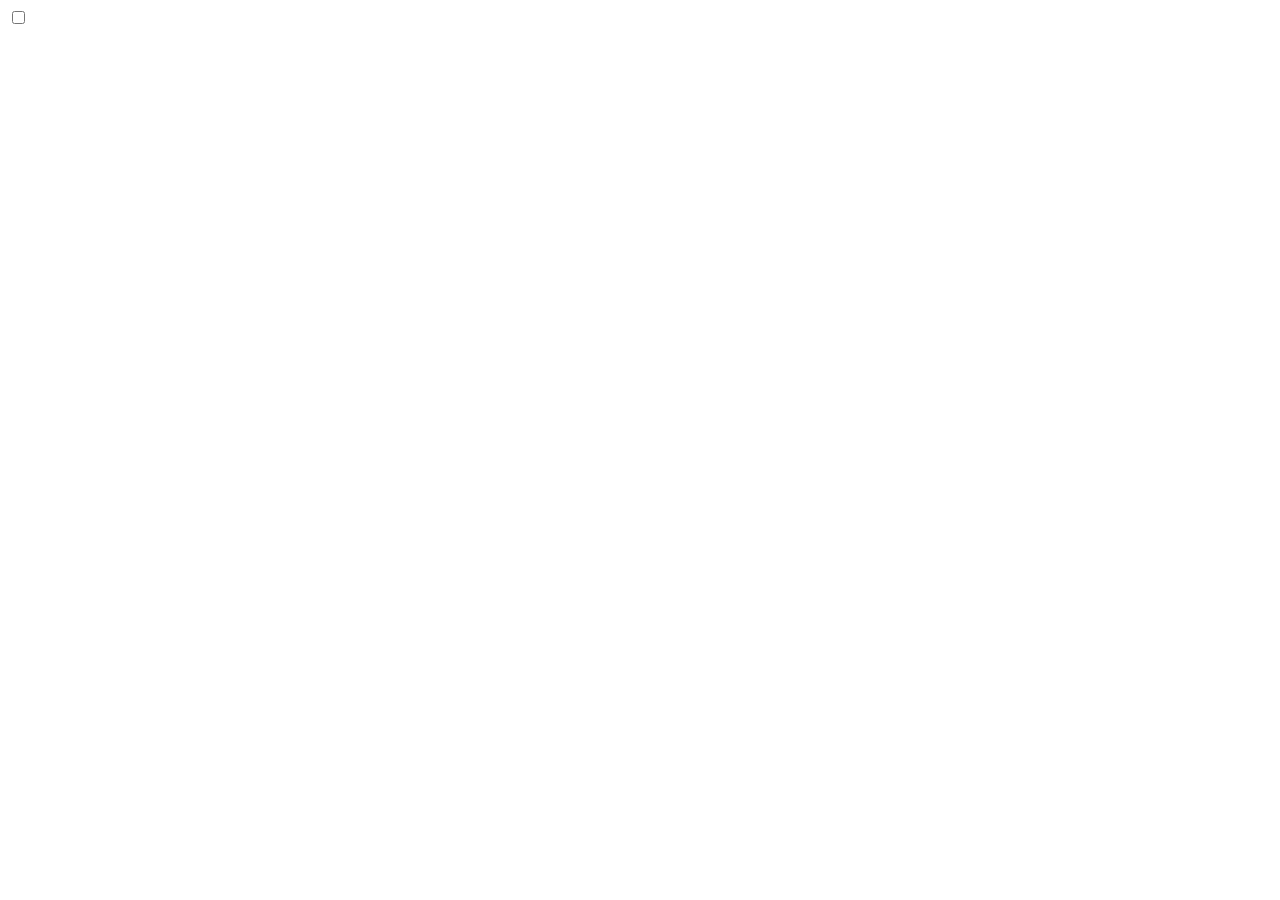
==== details.html @ 058391f9 "first commit!" ====
<!DOCTYPE html>
<html lang="en">
<head>
<meta charset="UTF-8">
<meta name="viewport" content="width=device-width, initial-scale=1.0">
<title>Checkbox Toggle Visibility</title>
<link rel="stylesheet" href="style.css">
</head>
<body>

<!-- Checkbox input -->
<input type="checkbox" id="toggleCheckbox">

<!-- Element to show/hide -->
<div class="hiddenContent">
    This content will show when the checkbox is checked.
</div>

</body>
</html>
---- style.css ----
/* Initially hide the element */
.hiddenContent {
    display: none;
}

/* When the checkbox is checked, display the element */
#toggleCheckbox:checked ~ .hiddenContent {
    display: block;
}
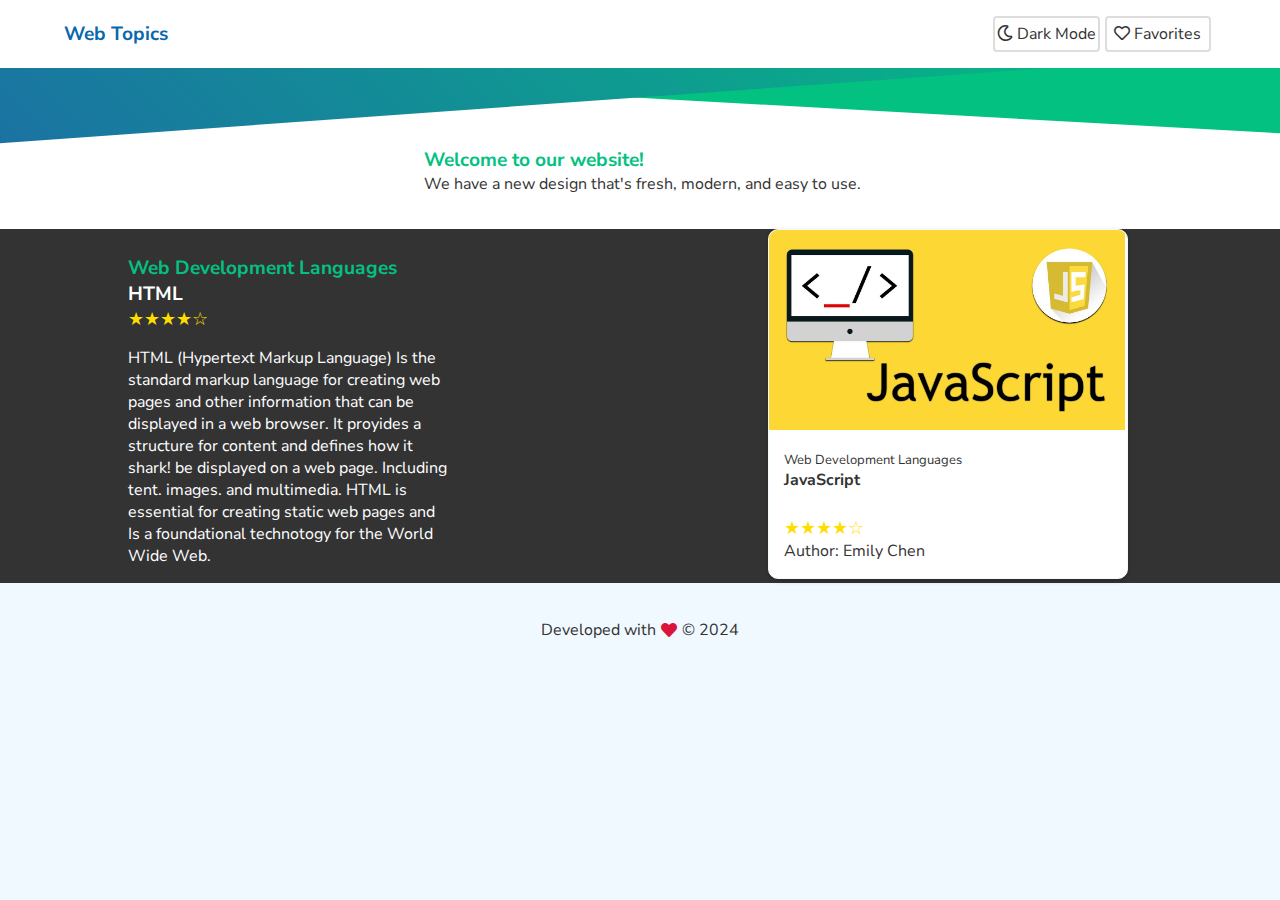
==== commit d11be36d: "updated" ====
--- a/details.html
+++ b/details.html
@@ -1,20 +1,152 @@
 <!DOCTYPE html>
 <html lang="en">
+
 <head>
-<meta charset="UTF-8">
-<meta name="viewport" content="width=device-width, initial-scale=1.0">
-<title>Checkbox Toggle Visibility</title>
-<link rel="stylesheet" href="style.css">
+    <meta charset="UTF-8">
+    <meta name="viewport" content="width=device-width, initial-scale=1.0">
+    <title>Web Topics</title>
+    <link rel="stylesheet" href="styles.css">
+    <link rel="stylesheet" href="https://use.fontawesome.com/releases/v5.15.4/css/all.css">
+    <link rel="shortcut icon" href="favicon.ico" type="image/x-icon">
+    <link href="https://fonts.googleapis.com/css2?family=Nunito+Sans:ital,opsz,wght@0,6..12,200..1000;1,6..12,200..1000&display=swap" rel="stylesheet">
 </head>
+
 <body>
+    <script>
+        document.addEventListener('DOMContentLoaded', (event) => {
+            const toggle = document.getElementById('darkmode');
+            toggle.addEventListener('change', function() {
+                if (this.checked) {
+                    document.body.classList.add('dark-mode');
+                } else {
+                    document.body.classList.remove('dark-mode');
+                }
+            });
+        });
+        
+        </script>
+        
+<header>
+    <section class="header-container">
+        <a id="title-name">Web Topics</a>
+        <nav>
+            <ul>
+                <li>
+                    <input type="checkbox" id="darkmode" name="darkmode">
+                    <label for="darkmode" class="label-toggle"><i class="far fa-moon"></i><a> Dark Mode</a></label>
+                </li>
 
-<!-- Checkbox input -->
-<input type="checkbox" id="toggleCheckbox">
+                <li>
+                  <input type="checkbox" id="favorites" name="favorites" hidden>
+                  <label for="favorites" class="toggle-button"><i class="far fa-heart"></i><a> Favorites</a></label>
+                  <div class="favorites-display">
+                    <p>My Favorite Topics</p>
+                    <div class="favorites">
+                      <div class="fav-item">
+                        <div class="card-fav">
+                          <img src="images/css.webp" alt="Course Image" class="card-image-fav">
+                          <div class="card-body-fav">
+                             
+                            <p class="course-lang-fav">CSS</p>
+                            <div class="star-rating-fav">
+                              ★★★☆☆
+                            </div>
+                             
+                          </div>
+                        </div>
+                        <div class="card-fav">
+                          <img src="images/cloud.jpeg" alt="Course Image" class="card-image-fav">
+                          <div class="card-body-fav">
+                             
+                            <p class="course-lang-fav">Cloud</p>
+                            <div class="star-rating-fav">
+                              ★★★★★
+                            </div>
+                             
+                          </div>
+                        </div>
+                        <div class="card-fav">
+                          <img src="images/cloud.jpeg" alt="Course Image" class="card-image-fav">
+                          <div class="card-body-fav">
+                             
+                            <p class="course-lang-fav">Cloud Computing</p>
+                            <div class="star-rating-fav">
+                              ★★★★★
+                            </div>
+                             
+                          </div>
+                        </div>
+                      </div>
+                      
+                    </div>
+                    
+                    
+                  </div>
+                  
+              </li>
+                
+            </ul>
+        </nav>
+    </section>
+    <section class="header-clips">
+        <div class="polygon2"></div>
+        <div class="polygon"></div>
+    </section>
+  <section class="header-d-text">
+        <div>
+            <ul id="desc-list">
+                <li id="first-line">Welcome to our website!</li>
+                <li id="second-line">We have a new design that's fresh, modern, and easy to use.</li>
+            </ul>
+        </div>
+  </section>
+</header>
 
-<!-- Element to show/hide -->
-<div class="hiddenContent">
-    This content will show when the checkbox is checked.
-</div>
+    <main>
+        <section class="details-section" style="display: flex;margin: auto;background: #333;">
+            <div class="paragraph" style="
+            background: #333;
+            width: 50%;
+            margin-left: 10vw;
+        ">
+                <h4 id="first-line" style="margin-bottom: 0px;">Web Development Languages</h2>
+                <h2 id="first-line" style="margin-bottom: 0px; margin-top: 0px; color: #FFF;">HTML</h2>
+                <div class="star-rating" style="margin-top: 0px;">
+                    ★★★★☆
+                  </div>
+                <div class="course-description">
+                    <p style="
+                    color: #FFF; width: 50%;
+                ">HTML (Hypertext Markup Language) Is the standard markup language for creating web pages and other information that can be displayed in a web browser. It proyides a structure for content and defines how it shark! be displayed on a web page. Including tent. images. and multimedia. HTML is essential for creating static web pages and Is a foundational technotogy for the World Wide Web. 
+</p>
+                </div>
+            </div>
+            
+            <div>
+                <div class="card">
+            <div class="course-image">
+            <img src="images/javascript.jpg" alt="Course Image" class="card-image">
+            </div>
+            <div class="card-body">
+              <h2 class="course-name">Web Development Languages</h2>
+              <p class="course-lang">JavaScript</p>
+              <div class="star-rating">
+                ★★★★☆
+              </div>
+              <p class="author-name">Author: Emily Chen</p>
+            </div>
+          </div>
+            </div>
+        </section>
+    </main>
+
+    <footer role="contentinfo" aria-labelledby="footer-heading">
+        <section class="f-container">
+            
+            <p>Developed with<i class="fas fa-heart"></i>&copy; 2024</p>
+        </section>
+    </footer>
 
 </body>
+
 </html>
--- a/styles.css
+++ b/styles.css
@@ -0,0 +1,1062 @@
+:root {
+
+  --brand-primary: #0768AC;
+  --brand-secondary: #03C180;
+  --bg_default: #FFFFFF;
+  --bg_body: #F0F9FF;
+  --lines-color: #DDDDDD;
+  --body-text: #333333;
+  --heart-color: #DC143C;
+
+}
+
+.dark-mode {
+
+  --bg_default: #1A1A1A;
+  --bg_body: #282828;
+  --lines-color: #000000;
+  --body-text: #EDEDED;
+  --brand-primary: #0768AC; /* stays the same, listed for clarity */
+  --brand-secondary: #03C180; /* stays the same */
+  --heart-color: #DC143C; /* stays the same */
+
+}
+
+body {
+
+  font-family: 'Nunito Sans', sans-serif;
+  margin: 0;
+  padding: 0;
+  background-color: var(--bg_body);
+  color: var(--body-text);
+  transition: background-color 0.6s;
+
+}
+
+.courses-cards {
+
+  display: grid;
+  grid-template-columns: repeat(auto-fill,minmax(230px, 1fr));
+  grid-gap: 1.5vw;
+  width: 90vw;
+  margin: auto;
+  justify-items: center;
+  justify-content: center;
+}
+
+
+.card {
+
+  width: 100%;
+  justify-content: left;
+  margin-left: 0px;
+ 
+  border: 1px solid var(--bg_body);
+  border-radius: 10px;
+  box-shadow: 0 2px 5px rgba(0,0,0,0.2);
+  background: var(--bg_default);
+  transition: 0.2s;
+  overflow: hidden;
+  display: grid;
+  white-space: nowrap;
+  text-overflow: ellipsis;
+}
+
+
+
+.card-body {
+  margin: auto;
+  display: flex;
+  margin-left: 0px;
+  /* margin-top: 0px; */
+  flex-direction: column;
+}
+
+.card:hover {
+  scale: 1.03;
+  transition: 0.2s;
+  cursor: pointer;
+  background: var(--lines-color);
+}
+.card img {
+  height: 200px;
+  width: 100%;
+  object-fit: cover;
+  object-position: center;
+  background-color: #FFF;
+}
+
+.card-image {
+  height: 100%;
+}
+
+/* .js-card {
+  
+  max-width: 18vw;
+  margin: 20px;
+  margin-left: 0px;
+  border: 1px solid var(--bg_body);
+  border-radius: 10px;
+  box-shadow: 0 2px 5px rgba(0,0,0,0.2);
+  background: var(--bg_default);
+
+} */
+
+.card-body {
+
+  padding: 15px;
+  padding-bottom: 0px;
+
+}
+
+.course-name {
+
+  margin-top: 0px;
+  font-size: small;
+  font-weight: normal;
+  margin-bottom: 0px;
+
+}
+
+.course-lang {
+
+  margin: 5px 0;
+  font-weight: bold;
+  margin-top: 0px;
+}
+/* .author-name {
+
+  margin: 5px 0;
+} */
+.star-rating {
+  
+  font-size: 18px;
+  color: #ffdd00;
+}
+
+.polygon {
+
+  margin: 0;
+  padding: 0;
+  width: fit-content;
+  width: 100%;
+  box-sizing: border-box; 
+  height: 12vw;
+  clip-path: polygon(50% 0%, 82% 0, 0 49%, 0 0);  
+  background: #0768AC;
+  background: -moz-linear-gradient(45deg, #0768AC 0%, #1C6EA4 0%, #03c180 100%);
+  background: -webkit-linear-gradient(45deg, #0768AC 0%, #1C6EA4 0%, #03c180 100%);
+  background: linear-gradient(45deg, #0768AC 0%, #1C6EA4 0%, #03c180 100%);
+
+}
+
+.author-name {
+  margin-top: 0px;
+}
+
+.star-rating {
+  margin-top: 20px;
+}
+.polygon2 {
+  
+  margin: 0;
+  padding: 0;
+  position: absolute; 
+  clip-path: polygon(50% 0%, 8% 0, 100% 34%, 100% 0);
+  width: 100%;
+  height: 15vw;
+  background: #03C180;
+  background: -moz-linear-gradient(45deg, #03C180 0%, # 0%, #0768AC 100%);
+  background: -webkit-linear-gradient(45deg, #03C180 0%, # 0%, #0768AC 100%);
+  background: linear-gradient(45deg, #03C180 0%, # 0%, #0768AC 100%);
+  
+}
+
+#darkmode {
+
+  display: none;
+
+}
+
+.header-description {
+
+  display: grid;
+
+}
+
+.header-d-text {
+
+  text-align: left;
+  margin: auto;
+  width: 40%;
+  padding: 7vh;
+  padding-bottom: 2vh;
+
+}
+
+#desc-list {
+
+  list-style: none;
+
+}
+
+.details-section {
+  
+}
+#first-line {
+
+  color: var(--brand-secondary);
+  font-weight: bolder;
+  font-size: larger;
+
+}
+
+#second-line {
+  font-weight: light;
+}
+
+
+.polygon2, .polygon {
+  
+  grid-row: 1;
+  grid-column: 1;
+  position: absolute;
+
+}
+
+.header-container nav ul {
+  
+  font-size: medium;
+  color: var(--body-text);
+  display: flex; /* Make nav items horizontal */
+  flex-direction: row;
+  list-style: none;  
+
+}
+.header-container{
+
+  padding: 0px;
+
+}
+.header-container nav ul li {
+  
+  width: 8vw;
+  border-radius: 4px;
+  margin-right: 5px;
+  padding: 5px 0px 5px 0px;
+  text-align: center;
+  border: 2px solid var(--lines-color);
+
+}
+
+/* #search-bar {
+
+  width: 90vw;
+  margin: auto;
+  box-shadow: 0px 2px 1px 0px rgba(0,0,0,0.26);
+
+} */
+
+ /* .search-container {
+  width: 90%;
+  margin: auto;
+  display: grid;
+  grid-template-columns: auto auto auto;
+  column-gap: 0px;
+  row-gap: 0px;
+  border-radius: 8px;
+  border: 2px solid var(--lines-color);
+  list-style: none;
+}
+
+.search-container input select{
+  
+  width: 100%;
+  border: 0px;
+
+  
+} */
+
+.header-container ul li:hover i {
+
+  color: var(--brand-secondary);
+  cursor: pointer; 
+
+}
+
+.header-container ul li:hover a {
+
+  color: var(--brand-secondary);
+  cursor: pointer; 
+
+}
+
+.header-container ul li:hover label {
+
+  color: var(--brand-secondary);
+  cursor: pointer; 
+
+}
+
+.header-container {
+
+  width: 90vw;
+  margin: auto;
+  color: var(--body-text);
+  display: flex;
+  justify-content: space-between;  
+  align-items: center;  
+
+}
+
+#title-name {
+
+  color: var(--brand-primary);
+  /* font-weight: bol; */
+  font-size: larger;
+  font-weight: bold;
+
+}
+
+.about-content {
+
+  display: flex;
+  align-items: center; 
+
+}
+
+#mobileImage {
+
+  display: none;
+
+}
+
+.about-content h4 {
+
+  color: var(--accent-color);
+  font-weight: lighter;
+  margin-bottom: 20px;
+
+}
+
+.button {
+
+  margin-right: 15px;
+  box-shadow: 0px 2px 1px 0px rgba(0,0,0,0.26);
+  color: var(--secondary-color);
+  border-color: var(--secondary-color);
+  border: 2px solid var(--secondary-color); /* Border color */
+  border-radius: 10px;   /* Border radius for rounded corners */
+  padding: 5px 10px 5px 10px;
+  transition: 300ms;
+  
+}
+
+.button:hover {
+
+  margin-right: 15px;
+  box-shadow: 0px 5px 4px 0px rgba(0,0,0,0.26);
+  color: #FFFFFF;
+  background-color: var(--secondary-color);
+  border-color: var(--secondary-color);
+  border: 2px solid var(--secondary-color); /* Border color */
+  border-radius: 10px;   /* Border radius for rounded corners */
+  padding: 5px 15px 5px 15px;
+  transition: 300ms;
+ 
+}
+
+nav ul {
+
+  display: flex;
+  justify-content: right;  
+  align-items: center;  /* Vertically align items */
+
+}
+
+nav li {
+
+  list-style: none; 
+  margin-right: 5px;
+
+}
+
+header {
+
+  background-color: var(--bg_default);
+  /* box-shadow: 0 1px 3px rgba(0, 0, 0, 0.1); */
+
+}
+
+.container {
+  max-width: 90vw;
+  margin: 0 auto;
+  padding: 20px;
+
+}
+
+.form-group {
+
+  margin-bottom: 15px;
+
+}
+
+.form-group label {
+
+  display: block;
+  margin-bottom: 5px;
+
+}
+
+.f-container li {
+  
+  margin-right: 10px;
+  list-style: none;
+
+}
+
+.f-container i {
+  color: var(--heart-color);
+}
+a {
+
+  color: var(--body-text);
+  text-decoration: none;
+
+}
+
+.text-content {
+
+  flex: 1; 
+
+}
+
+.f-container {
+ 
+  justify-content: center;  
+  align-items: center;  
+
+}
+
+main {
+  margin-bottom: 4vh;
+}
+
+.f-container p {
+
+  display: flex;
+  justify-content: center;  
+  align-items: center;
+  gap: 5px;
+
+}
+
+.f-container ul {
+
+  display: flex; 
+  justify-content: center; 
+  list-style: none;  
+  margin: 50px;  
+
+}
+
+.f-container li {
+
+  margin-right: 80px;
+
+}
+
+.f-container ul li:hover i {
+
+  color: var(--primary-color);
+  cursor: pointer; 
+
+}
+
+.f-container ul li:hover a {
+
+  color: var(--primary-color);
+  cursor: pointer; 
+
+}
+
+.project-card {
+
+  margin-top: 30px;
+
+}
+
+
+
+h1 {
+
+  font-size: 30px;
+  margin-top: 10px;
+  margin-bottom: 0px;
+
+}
+
+h4 {
+
+  font-size: 20px;
+
+}
+
+.search-form {
+  position: relative;
+  width: 90vw; /* Adjust as needed */
+  height: 60px; /* Adjust as needed */
+  margin: auto;
+  display: grid;
+  grid-template-columns: 75% 12.5% 12.5%;
+  border: 0px solid var(--lines-color);
+  background-color: var(--bg_default);
+  border-radius: 10px;
+  margin-top: 2vw;
+  box-shadow: 0px 0px 5px 2px rgba(0,0,0,0.15);
+}
+
+.txt {
+  grid-column: 1;
+ 
+}
+.sort {
+  grid-column: 2;
+ 
+}
+.filter {
+  grid-column: 3;
+ 
+}
+.search-txt {
+  width: 100%;
+  height: 100%;
+  padding: 00px;
+  padding-right: 0px; /* Make room for the icon */
+  padding-left: 3vw;
+  font-size: 16px; /* Adjust as needed */
+  background: var(--bg_default);
+  border: none;
+  border-top-left-radius: 10px;
+  border-bottom-left-radius: 10px;
+
+}
+
+.search-txt:focus {
+  
+  outline: none;
+  /* Make sure to remove other focus styles if they exist */
+  border-color: transparent; /* Example if you have a border color change on focus */
+  box-shadow: none; /* Example if you have a box-shadow on focus */
+  /* Any other properties that change on focus should be reset here */
+}
+
+.search-btn {
+  position: absolute;
+  top: 0;
+  left: 0;
+  height: 100%;
+  width: 3%; /* Adjust as needed */
+  background: transparent;
+  border: none;
+  border-left: none;
+  cursor: pointer;
+}
+
+.search-btn i {
+  color: #333; /* Icon color */
+  font-size: 20px; /* Adjust as needed */
+  padding-top: 1.25vw ;
+  padding-left: 1vw;
+  opacity: 50%;
+  display: flex;
+  align-items: center;
+  justify-content: center
+}
+.sort-label {
+  padding-top: 5px;
+  padding-bottom: 10px;
+  position: absolute;
+  padding-left: 3px;
+  font-size: small;
+  height: 100%;
+ 
+  padding-left: 1vw;
+  cursor: pointer;
+}
+.sort-by {
+  color: var(--body-text);
+  padding-top: 1vw;
+  font-size: large;
+  position: absolute;
+  height: 100%;
+  width: 12.5%; /* Adjust as needed */
+  background: transparent;
+  border: none;
+  border-left: 2px solid var(--lines-color);
+  padding-left: 0.5vw;
+  cursor: pointer;
+}
+.sort-by option {
+  background: var(--bg_default);
+ 
+}
+.filter-label {
+  padding-top: 5px;
+  position: absolute;
+  padding-left: 3px;
+  font-size: small;
+  height: 100%;
+  cursor: pointer;
+  padding-left: 1vw;
+}
+.filter-by {
+  color: var(--body-text);
+  padding-top: 1vw;
+  font-size: large;
+  position: absolute;
+  height: 100%;
+  width: 12.5%; /* Adjust as needed */
+  background: transparent;
+  border: none;
+  border-left: 2px solid var(--lines-color);
+  padding-left: 0.5vw;
+  cursor: pointer;
+}
+.filter-by option {
+  background: var(--bg_default);
+ 
+}
+
+#sresult-heading {
+  width: 90vw;
+  margin: auto;
+  margin-top: 3vh;
+  margin-bottom: 1vh;
+  color: var(--body-text);
+}
+
+.fas .fa-heart {
+  background : var(--heart-color);
+}
+
+
+.favorites-display {
+  z-index: 1000;
+  display: none; /* Hidden by default */
+  position: fixed;
+  left: 0;
+  bottom: 0;
+  width: 100%;
+  background-color: var(--bg_default);
+  color: var(--body-text);
+  text-align: center;
+  padding: 20px;
+  box-shadow: 0px -2px 5px rgba(0,0,0,0.3);
+  transition: left 0.5s; /* Smooth transition for sliding */
+}
+
+.favorites-display p {
+  text-align: left;
+  font-size: large;
+  font-weight: bolder;
+  margin-top: 0px;
+}
+
+/* Display modal when checkbox is checked */
+#favorites:checked ~ .favorites-display {
+  transition: 0.5s;
+  display: block;
+}
+
+.fav-item {
+  display: grid;
+  grid-template-columns: repeat(auto-fill,minmax(150px, 1fr));
+  grid-gap: 10px;
+  margin-right: 50px;
+}
+
+.card-fav {
+ 
+  margin-left: 0px;
+  border: 1px solid var(--bg_body);
+  border-radius: 10px;
+  box-shadow: 0 2px 5px rgba(0,0,0,0.2);
+  background: var(--bg_default);
+  transition: 0.2s;
+  overflow: hidden;
+  display: grid;
+  color: var(--body-text);
+  align-items: end;
+  white-space: nowrap;
+  text-overflow: ellipsis;
+}
+
+.course-lang-fav {
+  padding: 0px;
+  margin: 0px;
+ 
+}
+.card-body-fav {
+ 
+  display: flex;
+  margin-left: 1vw;
+  /* margin-top: 0px; */
+  flex-direction: column;
+  align-items: flex-start;
+  overflow: hidden;
+  text-overflow: ellipsis;
+}
+
+.card-fav:hover {
+  scale: 1.03;
+  transition: 0.2s;
+  cursor: pointer;
+  background: var(--lines-color);
+}
+.card-fav img {
+  height: 100px;
+  width: 100%;
+  object-fit: cover;
+  object-position: center;
+  background-color: #FFF;
+  
+}
+
+@media screen and (max-width: 768px) {
+
+  header {
+    background-color: var(--bg_default);
+    padding-bottom: 2vh;
+    box-shadow: 0 1px 3px rgba(0, 0, 0, 0.1);
+}
+
+section {
+  text-align: justify;
+  max-width: 100vw;
+}
+
+.container {
+  flex-direction: column;
+  max-width: 90vw;
+  margin: 0 auto;
+  padding: 20px;
+}
+
+  .header-container {
+    flex-direction: row;
+    align-content: center;
+  }
+  
+  .header-container nav ul{
+    
+      margin-right: 0px;
+      margin-left: 0px;
+  }
+
+  .header-container li {
+    margin-bottom: 20px;
+  }
+
+  .header-container a {
+    margin-left: 0px;
+  }
+
+  .header-container img {
+    margin-left: 0px;
+    align-content: center;
+  }
+
+  .about-content {
+    flex-direction: column;
+  }
+
+  .about-content h4 {
+    margin: 0px;
+  }
+
+
+  #desktopImage {
+    display: none;
+  }
+
+  #mobileImage {
+    display: grid;
+    width: 80vw;
+    height: auto;
+    margin-left: 0px;
+    margin-right: 0px;
+    align-items: center;
+  }
+
+.button {
+  display: flex;
+  align-self: center;
+  flex-direction: column;
+  text-align: center;
+  align-content: center;
+  margin-right: 0px;
+  margin-top: 5vw; 
+  box-shadow: 0px 2px 1px 0px rgba(0,0,0,0.26);
+  color: var(--secondary-color);
+  border-color: var(--secondary-color);
+  border: 2px solid var(--secondary-color); /* Border color */
+  border-radius: 10px;   /* Border radius for rounded corners */
+  padding: 5px 10px 5px 10px;
+
+  
+}
+
+.button:hover {
+  box-shadow: 0px 2px 1px 0px rgba(0,0,0,0.26);
+  color: #FFFFFF;
+  background-color: var(--secondary-color);
+  border-color: var(--secondary-color);
+  border: 2px solid var(--secondary-color); /* Border color */
+  border-radius: 10px;   /* Border radius for rounded corners */
+  padding: 5px 10px 5px 10px;
+  transition: 200ms;
+}
+
+.f-container ul {
+  flex-direction: column;
+  align-content: center;
+  margin-left: 0px;
+}
+.f-container li {
+  margin-right: 0px;
+  margin-left: 0px;
+  margin-bottom: 15px;
+  text-align: center;
+  justify-content: center;
+}
+
+nav ul {
+  flex-direction: column;
+  align-items: center;
+  }
+
+nav li {
+  margin-right: 0;
+  }
+
+h2 {
+  /* text-align: center;/s */
+  }
+
+  h2:hover {
+    color: var(--primary-color);
+    text-shadow: 0;
+  }
+h4 {
+  text-align: center;
+  font-weight: bold;
+  font-size: 120%;
+  }
+
+.header-container nav ul li label a{
+  display: none;
+}
+
+.header-d-text {
+  text-align: left;
+  margin: 0px;
+  width: 90%;
+  padding: 0vh;
+  padding-bottom: 0vh;
+
+  text-align: left;
+  margin: auto;
+  padding-top: 2vh;
+}
+.search-form {
+
+  position: relative;
+  width: 90vw;
+  height: 60px;
+  margin: auto;
+  display: grid;
+  grid-template-columns: 50% 50%;
+  grid-template-rows: 100% 100%;
+  border: 0px solid var(--lines-color);
+  background-color: var(--bg_default);
+  border-radius: 10px;
+  margin-top: 4vw;
+  box-shadow: 0px 0px 5px 2px rgba(0,0,0,0.15);
+
+}
+
+.txt {
+  grid-column: span 2;
+  grid-row: 1;
+  column-span: all;
+  border-bottom: 2px solid var(--lines-color);
+}
+.sort {
+  grid-column: 1;
+    grid-row: 2;
+    width: 100%;
+}
+.filter {
+  grid-column: 2;
+ 
+}
+
+.search-txt {
+  width: 95%;
+  height: 100%;
+  padding: 0px;
+  padding-right: 2vw;
+  padding-left: 5vw;
+  font-size: 16px;
+  background: var(--bg_default);
+  border: none;
+  border-top-left-radius: 10px;
+  border-top-right-radius: 10px;
+  border-bottom-left-radius: 0px;
+  border-bottom: 2px solid var(--lines-color);
+
+}
+
+.search-txt:focus {
+  
+  outline: none;
+  /* Make sure to remove other focus styles if they exist */
+  border-color: transparent; /* Example if you have a border color change on focus */
+  box-shadow: none; /* Example if you have a box-shadow on focus */
+  /* Any other properties that change on focus should be reset here */
+}
+
+.search-btn {
+  position: absolute;
+  top: 0;
+  left: 0;
+  height: 100%;
+  margin-top: 15px;
+  width: 5%;
+  background: transparent;
+  border: none;
+  border-left: none;
+  cursor: pointer;
+
+}
+
+.search-btn i {
+  color: #333; /* Icon color */
+  font-size: 20px; /* Adjust as needed */
+  padding-top: 1.25vw ;
+  padding-left: 1vw;
+  opacity: 50%;
+  display: flex;
+  align-items: center;
+  justify-content: center
+}
+.sort-label {
+  padding-top: 0vw;
+  padding-bottom: 0px;
+  width: 50%;
+  position: absolute;
+  /* padding-left: 3px; */
+  font-size: small;
+  height: 100%;
+  padding-left: 1%;
+  cursor: pointer;
+  background: var(--bg_default);
+  border-bottom-left-radius: 10px;
+}
+
+.sort-by {
+  color: var(--body-text);
+  /* width: 100%; */
+
+  padding-top: 1vw;
+  font-size: large;
+  position: absolute;
+  height: 100%;
+  width: 50%;
+  background: transparent;
+  border: none;
+  /* border-left: 2px solid var(--lines-color); */
+  /* border-top: 2px solid var(--lines-color); */
+  border-bottom-left-radius: 10px;
+  padding-left: 0.5vw;
+  cursor: pointer;
+  padding-bottom: 0px;
+
+}
+.sort-by option {
+  background: var(--bg_default);
+ 
+}
+.filter-label {
+  padding-top: 0px;
+  position: absolute;
+  padding-left: 0px;
+  font-size: small;
+  height: 100%;
+  width: 50%;
+  background: var(--bg_default);
+  cursor: pointer;
+  padding-left: 1vw;
+  margin-left: 0.5vw;
+  padding-right: 1vw;
+  border-bottom-right-radius: 10px;
+}
+.filter-by {
+  color: var(--body-text);
+  padding-top: 1vw;
+  font-size: large;
+  position: absolute;
+  height: 100%;
+  width: 50%;
+  background: transparent;
+  border: none;
+  border-left: 2px solid var(--lines-color);
+  /* border-top: 2px solid var(--lines-color); */
+  /* padding-left: 0.5vw; */
+  margin-left: 0.5vw;
+  cursor: pointer;
+}
+.filter-by option {
+  background: var(--bg_default);
+ 
+}
+
+#sresult-heading {
+  width: 90vw;
+  margin: auto;
+ 
+  margin-bottom: 1vh;
+  color: var(--body-text);
+}
+
+.course-image {
+ 
+  width: 90vw;
+}
+
+.card:hover {
+  scale: 1;
+  transition: 0s;
+  cursor: pointer;
+  background: var(--bg_default);
+}
+.card img {
+  width: 100%;
+  object-fit: cover;
+  height: fit-content !important;
+}
+
+.card-image {
+
+  width: 100%;
+  object-fit: cover;
+  object-position: center;
+  background-color: #FFF;
+}
+
+.search-section {
+  height: 130px;
+  width: auto;
+}
+}